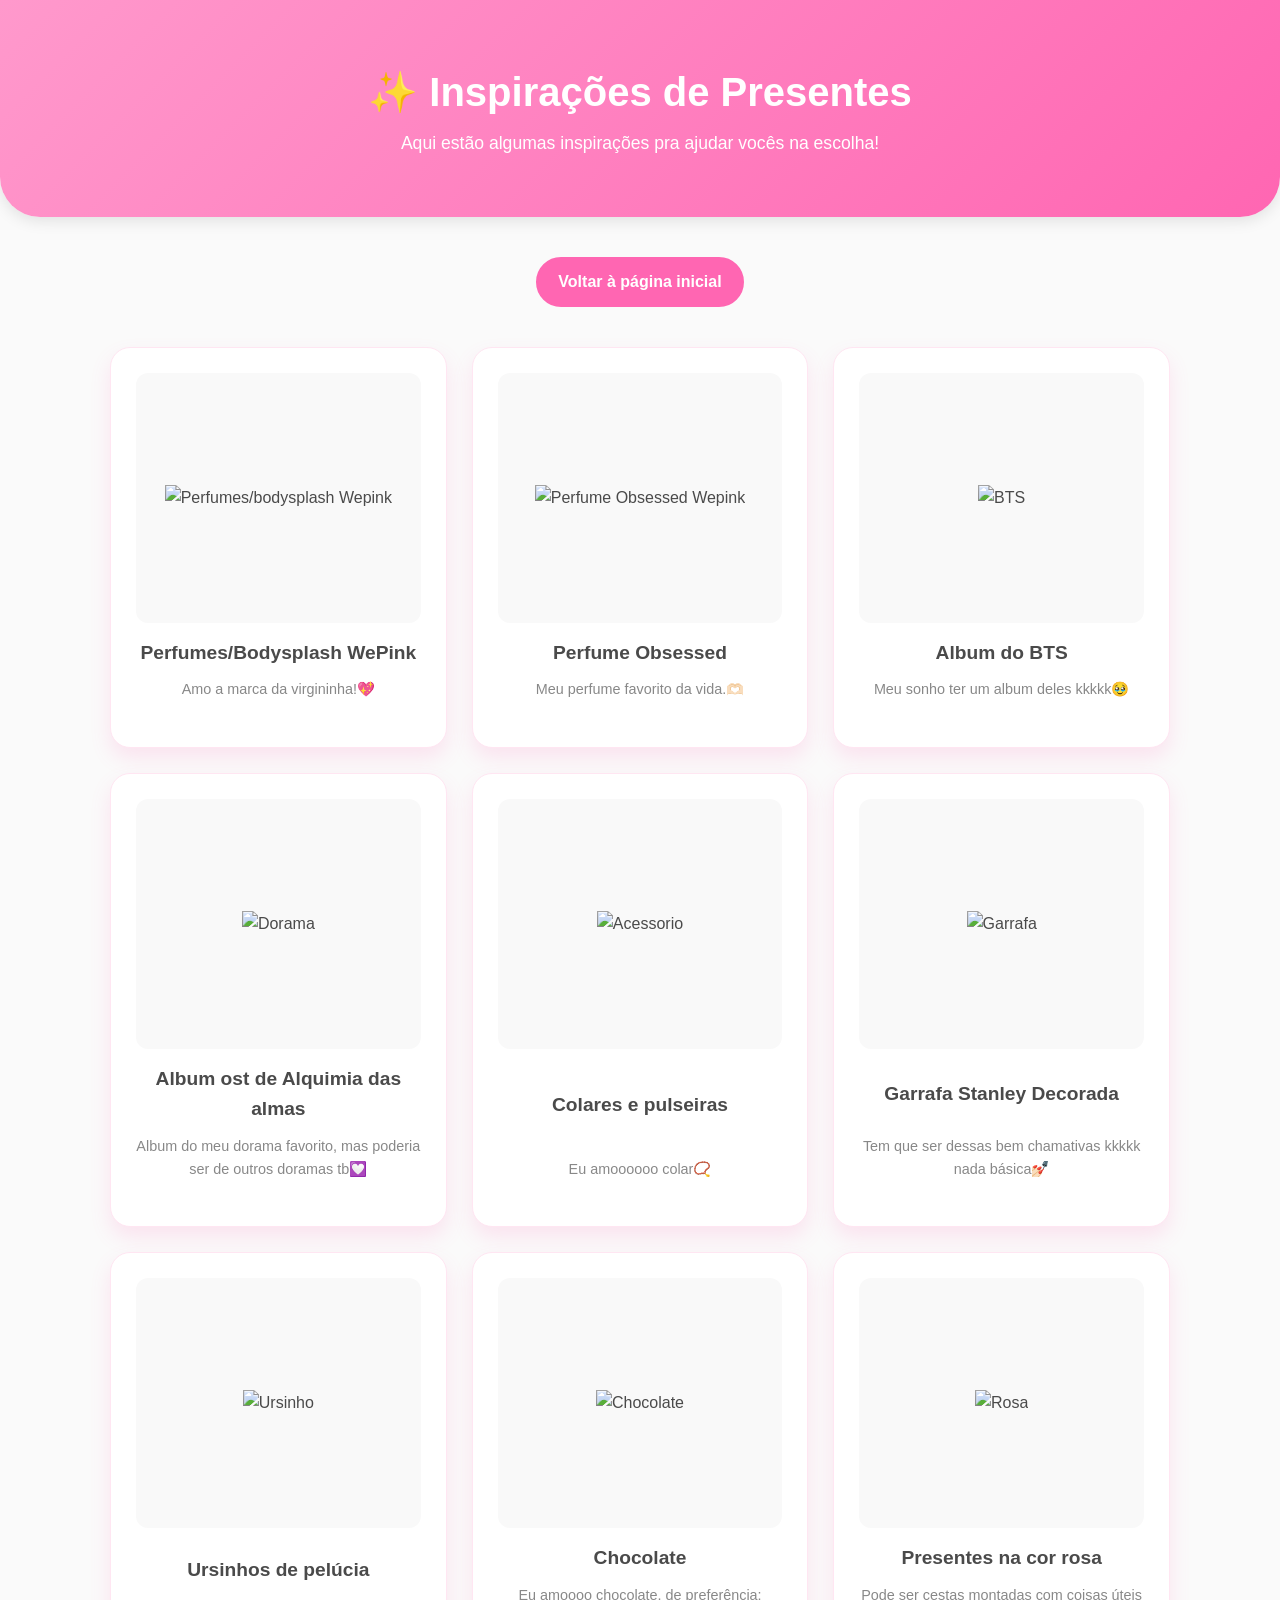
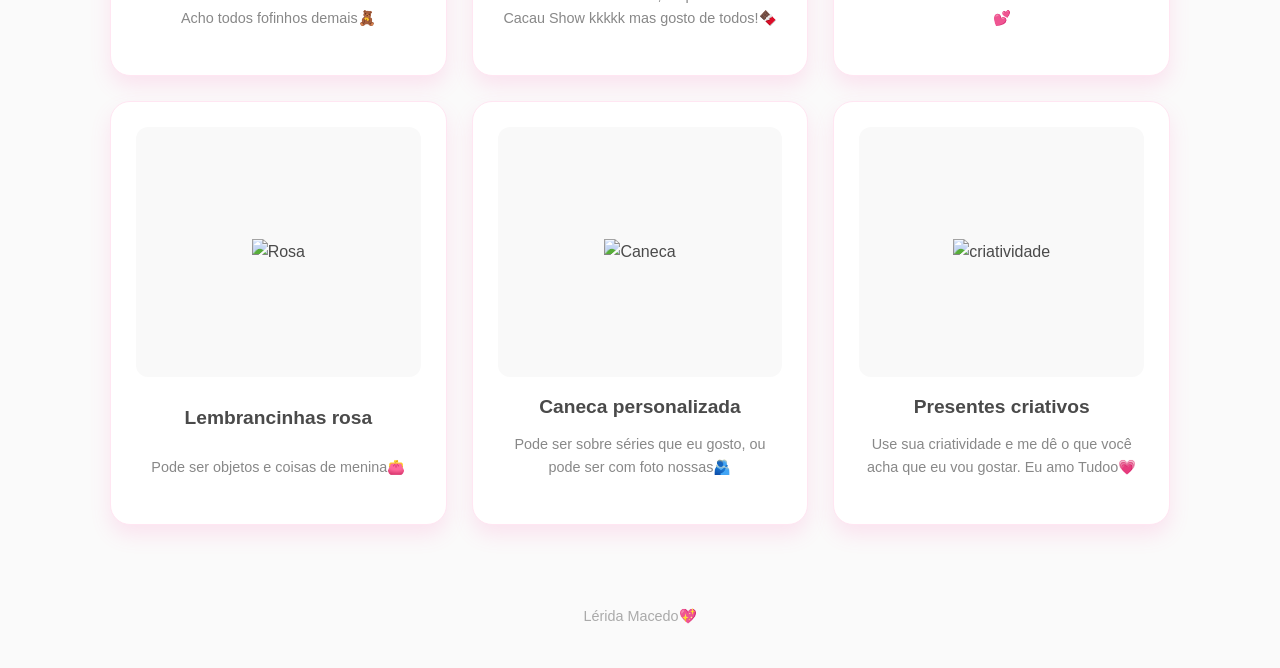
==== inspiracoes.html @ 5ada5a1e "Primeiro commit do meu site" ====
<!DOCTYPE html>
<html lang="pt-br">
<head>
    <meta charset="UTF-8">
    <meta name="viewport" content="width=device-width, initial-scale=1.0">
    <title>Glamour Shop: Inspirações de Presentes</title>
    <link rel="stylesheet" href="style.css">
    <!-- Ícones modernos -->
    <link rel="stylesheet" href="https://cloudflare.com">
</head>
<body>

    <header class="header">
        <div class="header-content">
            <h1>✨ Inspirações de Presentes</h1>
            <p class="subtitle">Aqui estão algumas inspirações pra ajudar vocês na escolha! </p>
        </div>
    </header>

    <main class="container">
        
        <!-- Botão Voltar centralizado e estilizado -->
        <div style="text-align: center; margin-bottom: 40px;">
            <a href="index.html" class="filter-btn active" style="text-decoration: none; display: inline-block;">
                <i class="fa-solid fa-arrow-left"></i> Voltar à página inicial
            </a>
        </div>

        <!-- Galeria de Imagens Organizada -->
        <section class="gift-grid">
            
            <!-- Item 1: Perfumes wepink -->
            <div class="gift-card">
                <div class="gallery-img-container">
                    <img src="https://encrypted-tbn0.gstatic.com/images?q=tbn:ANd9GcSU02eppX3LqnpCR_ohVnQydG4BVLMeL42Wd9ThbJ0Wkg&s=10" alt="Perfumes/bodysplash Wepink">
                </div>
                <div class="gift-title" style="margin-top: 15px;">Perfumes/Bodysplash WePink</div>
                <div class="gift-desc">Amo a marca da virgininha!💖</div>
            </div>

            <!-- Item 2: Perfume Obsessed -->
            <div class="gift-card">
                <div class="gallery-img-container">
                    <img src="https://encrypted-tbn0.gstatic.com/images?q=tbn:ANd9GcQll4DRLGsiTio1l7vwpByut7HWndKeCEqYOrTREvGO_w&s" alt="Perfume Obsessed Wepink">
                </div>
                <div class="gift-title" style="margin-top: 15px;">Perfume Obsessed</div>
                <div class="gift-desc">Meu perfume favorito da vida.🫶🏻</div>
            </div>

             <!-- Item 3: BTS -->
            <div class="gift-card">
                <div class="gallery-img-container">
                    <img src="https://encrypted-tbn0.gstatic.com/images?q=tbn:ANd9GcQHtzWJ0aHhsOt_JLNNRKF0NSUFIGXjtZ1YrVKGlwg-ow&s=10" alt="BTS">
                </div>
                <div class="gift-title" style="margin-top: 15px;">Album do BTS</div>
                <div class="gift-desc">Meu sonho ter um album deles kkkkk🥹</div>
            </div>

            <!-- Item 4: Dorama -->
            <div class="gift-card">
                <div class="gallery-img-container">
                    <img src="https://encrypted-tbn0.gstatic.com/images?q=tbn:ANd9GcRQ2LDDpeAqE8iBGJFNAKbHVL530oEFJ8mn9IW37eB0Sg&s=10" alt="Dorama">
                </div>
                <div class="gift-title" style="margin-top: 15px;">Album ost de Alquimia das almas</div>
                <div class="gift-desc">Album do meu dorama favorito, mas poderia ser de outros doramas tb💟</div>
            </div>

            <!-- Item 5: Acessorio -->
            <div class="gift-card">
                <div class="gallery-img-container">
                    <img src="https://encrypted-tbn0.gstatic.com/images?q=tbn:ANd9GcTfKH9zEumdU0hccnwq3dsdeTOG1b5L5dzpxxFJ_YIKmQ&s=10" alt="Acessorio">
                </div>
                <div class="gift-title" style="margin-top: 15px;">Colares e pulseiras</div>
                <div class="gift-desc">Eu amoooooo colar📿</div>
            </div>

            <!-- Item 6: Garrafa -->
            <div class="gift-card">
                <div class="gallery-img-container">
                    <img src="https://encrypted-tbn0.gstatic.com/images?q=tbn:ANd9GcQX4tC008SdJIZwNi2blqw-i2xynJTVbEScBh2tbNERoaMa3u3KzD5yk6E&s=10" alt="Garrafa">
                </div>
                <div class="gift-title" style="margin-top: 15px;">Garrafa Stanley Decorada</div>
                <div class="gift-desc">Tem que ser dessas bem chamativas kkkkk nada básica💅🏻</div>
            </div>

             <!-- Item 7: Ursinho -->
            <div class="gift-card">
                <div class="gallery-img-container">
                    <img src="https://http2.mlstatic.com/D_NQ_NP_2X_731207-MLB95587176965_102025-F-kit-50-ursos-de-pelucia-sortidos-para-grua-2225cm-medio.webp" alt="Ursinho">
                </div>
                <div class="gift-title" style="margin-top: 15px;">Ursinhos de pelúcia</div>
                <div class="gift-desc">Acho todos fofinhos demais🧸</div>
            </div>

            <!-- Item 8: Chocolate -->
            <div class="gift-card">
                <div class="gallery-img-container">
                    <img src="https://encrypted-tbn0.gstatic.com/images?q=tbn:ANd9GcQQnHu4pUFbRrixgen3mX3JpazNy6wnjap0vNuz35BVqA&s=10" alt="Chocolate">
                </div>
                <div class="gift-title" style="margin-top: 15px;">Chocolate</div>
                <div class="gift-desc">Eu amoooo chocolate, de preferência: Cacau Show kkkkk mas gosto de todos!🍫</div>
            </div>

            <!-- Item 9: Rosa -->
            <div class="gift-card">
                <div class="gallery-img-container">
                    <img src="https://encrypted-tbn0.gstatic.com/images?q=tbn:ANd9GcRgqR4UmgqIy9rMGMgfW5fVg0VadPgsZyrLGa9gNml1zw&s=10" alt="Rosa">
                </div>
                <div class="gift-title" style="margin-top: 15px;">Presentes na cor rosa</div>
                <div class="gift-desc">Pode ser cestas montadas com coisas úteis💕</div>
            </div>

            <!-- Item 10: Rosa -->
            <div class="gift-card">
                <div class="gallery-img-container">
                    <img src=" https://encrypted-tbn0.gstatic.com/images?q=tbn:ANd9GcSc4IFQ2GWS9HACi9JIgmR9tgoztIBBtTnvGE-78SKBeg&s=10" alt="Rosa">
                </div>
                <div class="gift-title" style="margin-top: 15px;">Lembrancinhas rosa</div>
                <div class="gift-desc">Pode ser objetos e coisas de menina👛</div>
            </div>

            <!-- Item 11: Caneca -->
            <div class="gift-card">
                <div class="gallery-img-container">
                    <img src="https://encrypted-tbn0.gstatic.com/images?q=tbn:ANd9GcRwwANedSHy1yNkPxv7owFPM2v0jl23e5IlMOzkUX8lLA&s=10" alt="Caneca">
                </div>
                <div class="gift-title" style="margin-top: 15px;">Caneca personalizada</div>
                <div class="gift-desc">Pode ser sobre séries que eu gosto, ou pode  ser com foto nossas🫂</div>
            </div>

            <!-- Item 12: criatividade -->
            <div class="gift-card">
                <div class="gallery-img-container">
                    <img src="https://encrypted-tbn0.gstatic.com/images?q=tbn:ANd9GcSannxFFITaUNjN8EqSgN2jmgr99eOTpDdGMDldM_-z1Q&s=10" alt="criatividade">
                </div>
                <div class="gift-title" style="margin-top: 15px;">Presentes criativos</div>
                <div class="gift-desc">Use sua criatividade e me dê o que você acha que eu vou gostar. Eu amo Tudoo💗</div>
            </div>

        </section>

    </main>

    <footer>
        <p>Lérida Macedo💖</p>
    </footer>

</body>
</html>
---- style.css ----
@import url('https://googleapis.com');

:root {
    --primary-color: #ff66b2; /* Rosa Principal */
    --secondary-color: #ff3399; /* Rosa Escuro */
    --light-pink: #fff0f5; /* Rosa bem clarinho para fundos */
    --text-color: #4a4a4a;
    --card-shadow: 0 10px 20px rgba(255, 102, 178, 0.15);
}

* {
    margin: 0;
    padding: 0;
    box-sizing: border-box;
    font-family: 'Poppins', sans-serif;
}

body {
    background-color: #fafafa;
    color: var(--text-color);
    line-height: 1.6;
}

/* Header */
.header {
    background: linear-gradient(135deg, #ff99cc 0%, var(--primary-color) 100%);
    color: white;
    padding: 60px 20px;
    text-align: center;
    border-bottom-left-radius: 40px;
    border-bottom-right-radius: 40px;
    box-shadow: 0 4px 15px rgba(0,0,0,0.1);
}

.header-content {
    max-width: 700px;
    margin: 0 auto;
}

.profile-badge {
    background: rgba(255, 255, 255, 0.2);
    display: inline-block;
    padding: 6px 15px;
    border-radius: 20px;
    font-size: 0.9rem;
    font-weight: 600;
    margin-bottom: 15px;
}

.header h1 {
    font-size: 2.5rem;
    margin-bottom: 5px;
    font-weight: 700;
}

.header h2 {
    font-size: 1.8rem;
    font-weight: 300;
    opacity: 0.9;
    margin-bottom: 20px;
}

.subtitle {
    font-size: 1.1rem;
    font-weight: 300;
}

/* Container */
.container {
    max-width: 1100px;
    margin: 40px auto;
    padding: 0 20px;
}

/* Filtros */
.filters {
    display: flex;
    justify-content: center;
    gap: 10px;
    margin-bottom: 40px;
    flex-wrap: wrap;
}

.filter-btn {
    background: white;
    border: 2px solid var(--light-pink);
    padding: 10px 20px;
    border-radius: 25px;
    cursor: pointer;
    font-weight: 600;
    color: var(--primary-color);
    transition: all 0.3s ease;
}

.filter-btn.active, .filter-btn:hover {
    background: var(--primary-color);
    color: white;
    border-color: var(--primary-color);
}

/* Grid de Presentes */
.gift-grid {
    display: grid;
    grid-template-columns: repeat(auto-fill, minmax(280px, 1fr));
    gap: 25px;
    margin-bottom: 5px;
}

.gift-card {
    background: white;
    border-radius: 20px;
    padding: 25px;
    text-align: center;
    box-shadow: var(--card-shadow);
    transition: transform 0.3s ease;
    display: flex;
    flex-direction: column;
    justify-content: space-between;
    position: relative;
    border: 1px solid #ffe6f2;
}

.gift-card:hover {
    transform: translateY(-5px);
}

.gift-icon {
    font-size: 3rem;
    color: var(--primary-color);
    margin-bottom: 15px;
}

.gift-title {
    font-size: 1.2rem;
    font-weight: 600;
    margin-bottom: 10px;
}

.gift-desc {
    font-size: 0.9rem;
    color: #888;
    margin-bottom: 20px;
}

.reserve-btn {
    background: var(--primary-color);
    color: white;
    border: none;
    padding: 12px;
    border-radius: 12px;
    font-weight: 600;
    cursor: pointer;
    width: 100%;
    transition: background 0.3s;
}

.reserve-btn:hover {
    background: var(--secondary-color);
}

.reserve-btn.reserved {
    background: #ccc;
    color: #666;
    cursor: not-allowed;
}

/* Pix e Inspiração */
.pix-section, .inspiration-section {
    background: white;
    border-radius: 20px;
    padding: 30px;
    text-align: center;
    box-shadow: var(--card-shadow);
    margin-top: 40px;
}

.pix-box {
    background: var(--light-pink);
    padding: 15px;
    border-radius: 12px;
    display: inline-block;
    margin-top: 15px;
    border: 1px dashed var(--primary-color);
}

.pinterest-btn {
    display: inline-block;
    background: #bd081c;
    color: white;
    padding: 12px 25px;
    border-radius: 25px;
    text-decoration: none;
    font-weight: 600;
    margin-top: 15px;
    transition: opacity 0.3s;
}

.pinterest-btn:hover {
    opacity: 0.9;
}

footer {
    text-align: center;
    padding: 40px 20px;
    color: #aaa;
    font-size: 0.9rem;
}

@media(max-width: 600px) {
    .header h1 { font-size: 2rem; }
    .header h2 { font-size: 1.4rem; }
}

/* Estilos para a Galeria de Fotos de Inspiração */
.gallery-img-container {
    width: 100%;
    height: 250px;
    border-radius: 12px;
    overflow: hidden;
    background-color: #f9f9f9;
    display: flex;
    align-items: center;
    justify-content: center;
}

.gallery-img-container img {
    max-width: 100%;
    max-height: 100%;
    object-fit: contain;
    transition: transform 0.3s ease;
}

.gallery-img-container img:hover {
    transform: scale(1.05);
}
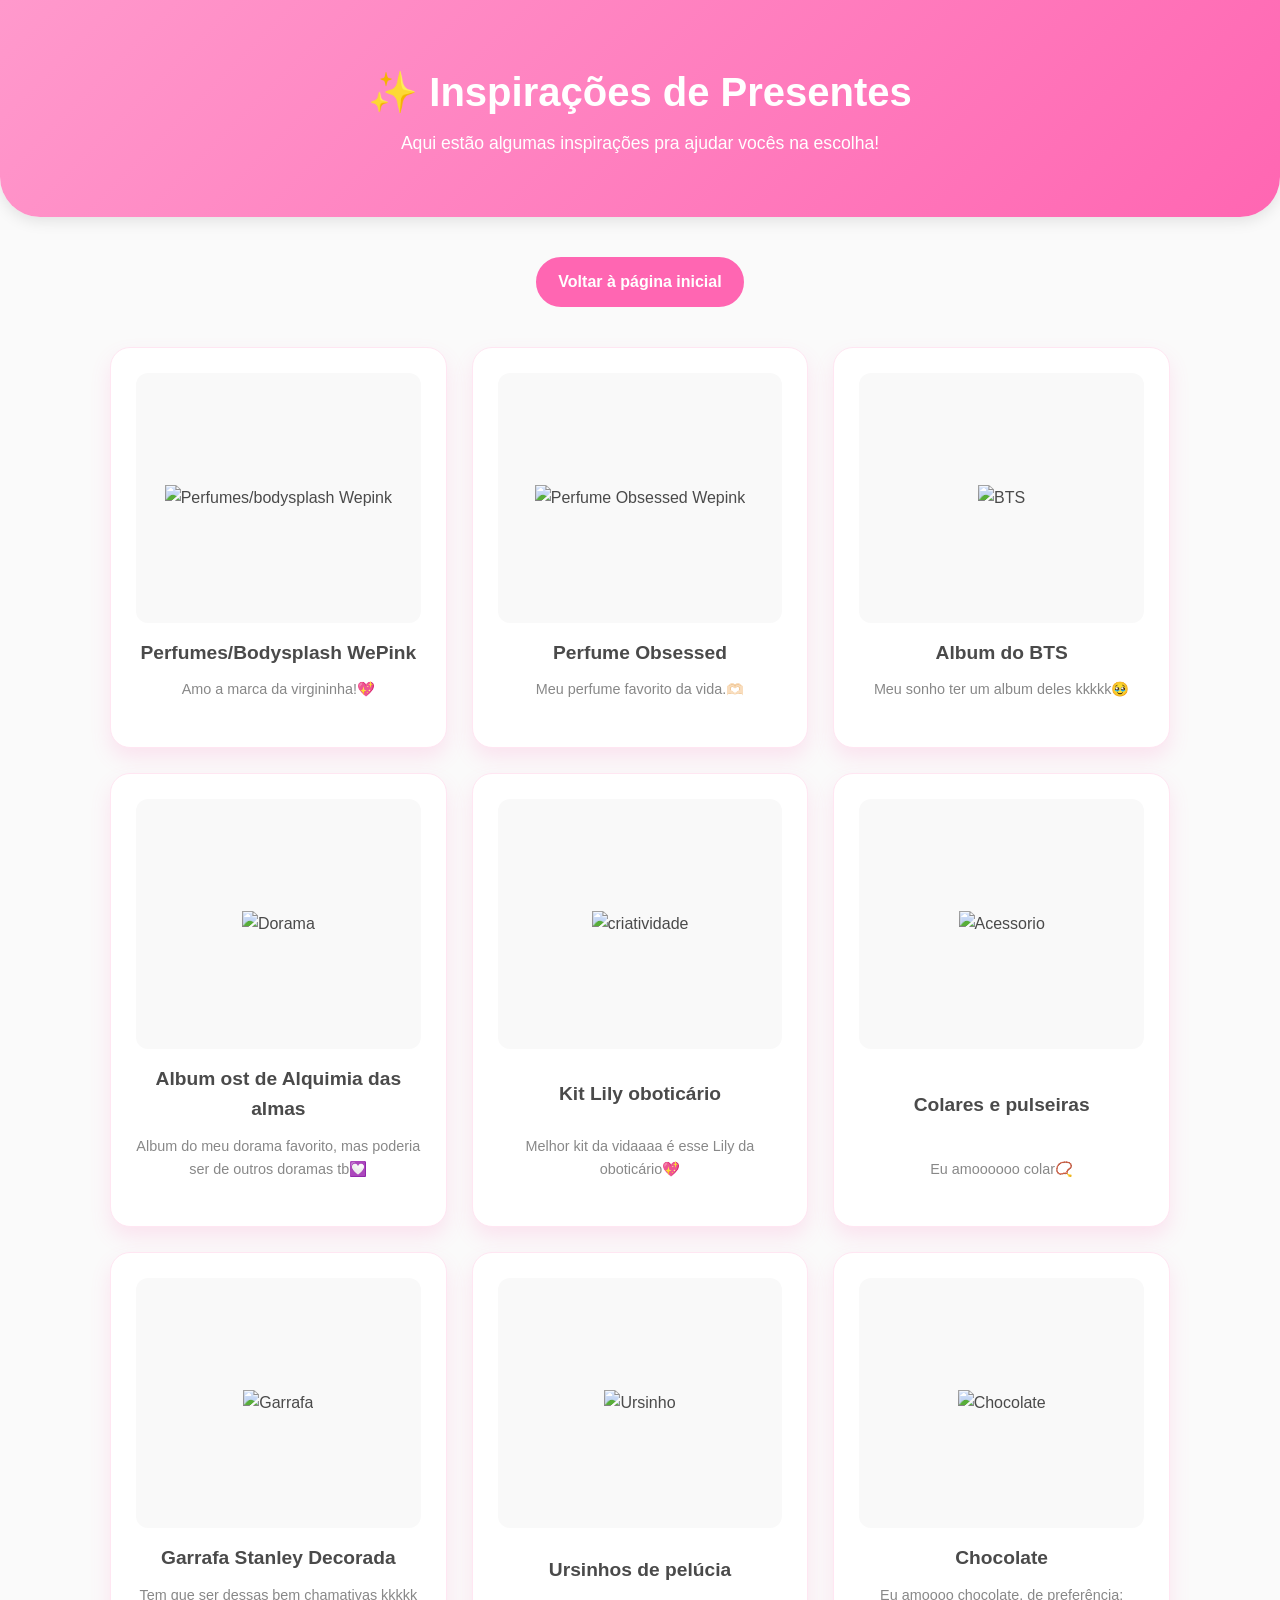
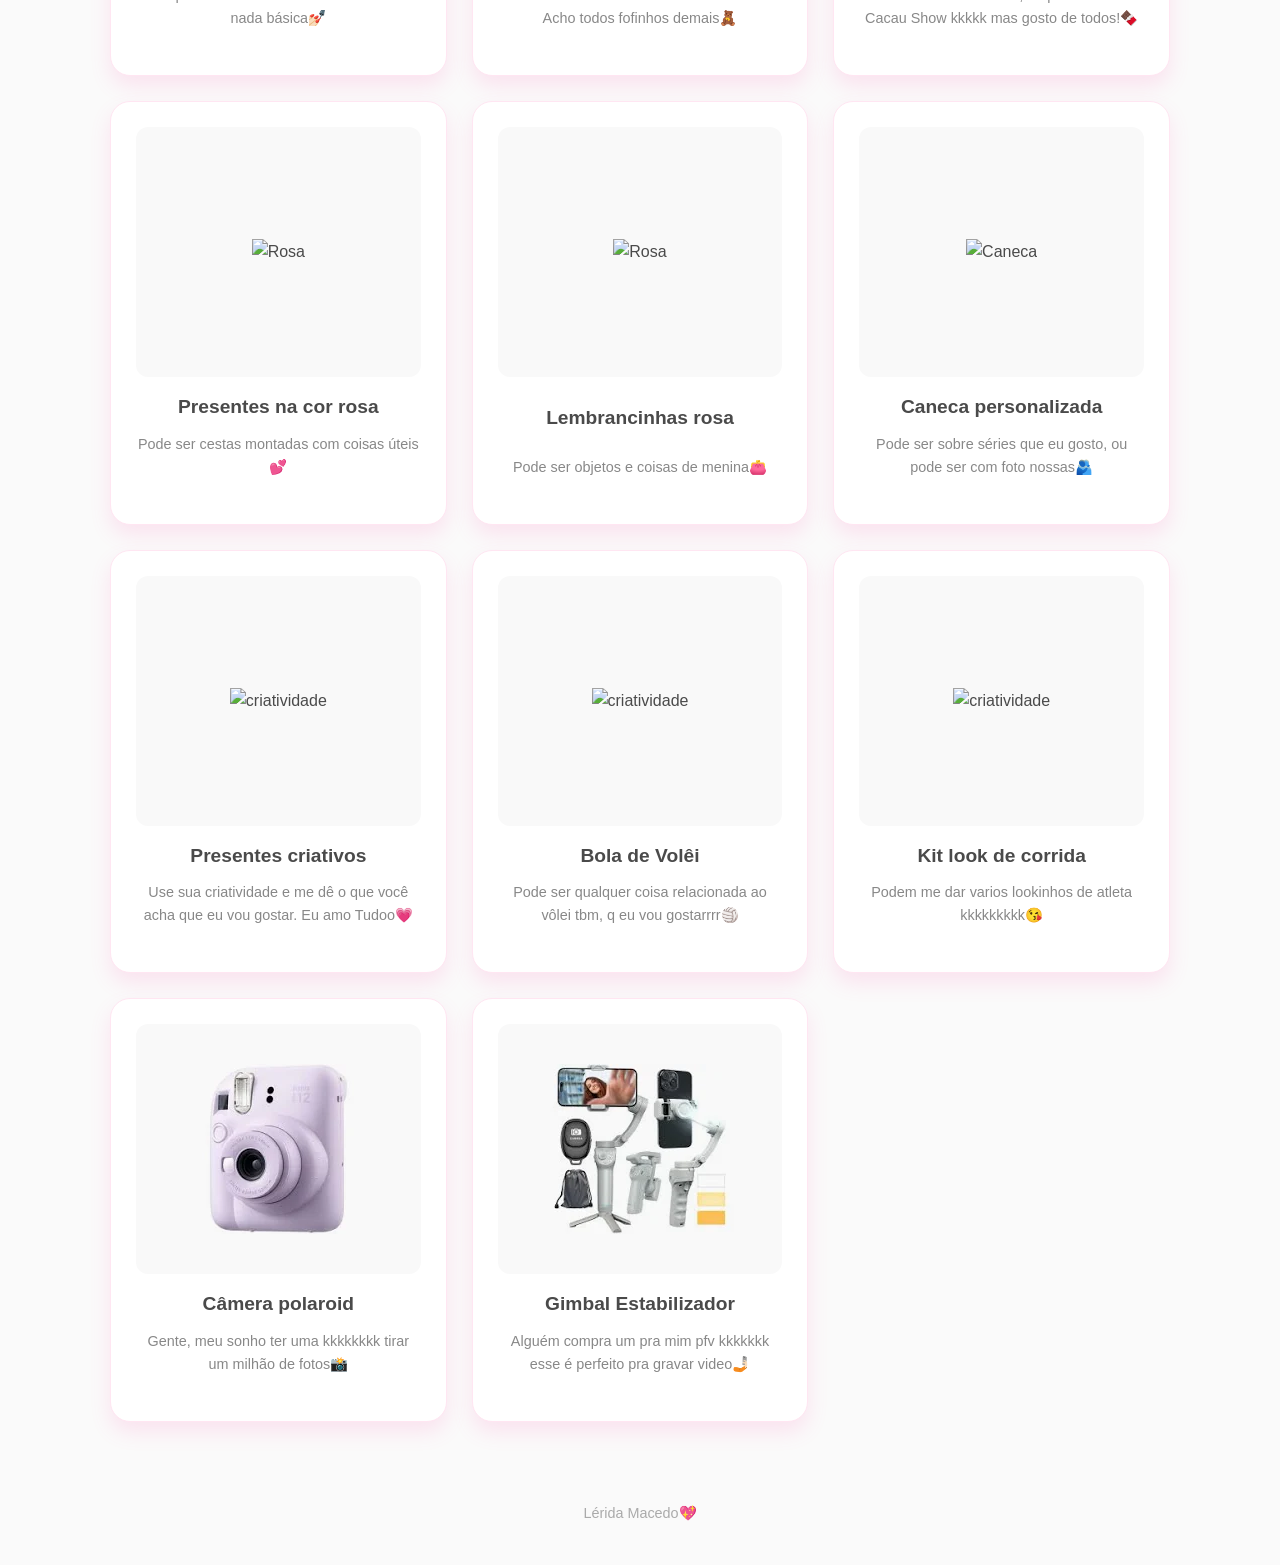
==== commit 775c526f: "Adição de itens de inspirações" ====
--- a/inspiracoes.html
+++ b/inspiracoes.html
@@ -3,7 +3,7 @@
 <head>
     <meta charset="UTF-8">
     <meta name="viewport" content="width=device-width, initial-scale=1.0">
-    <title>Glamour Shop: Inspirações de Presentes</title>
+    <title>Inspirações de Presentes</title>
     <link rel="stylesheet" href="style.css">
     <!-- Ícones modernos -->
     <link rel="stylesheet" href="https://cloudflare.com">
@@ -65,6 +65,15 @@
                 <div class="gift-desc">Album do meu dorama favorito, mas poderia ser de outros doramas tb💟</div>
             </div>
 
+            <!-- Item 15: Kit Lilly oboticário -->
+            <div class="gift-card">
+                <div class="gallery-img-container">
+                    <img src=" https://encrypted-tbn2.gstatic.com/shopping?q=tbn:ANd9GcSt9R93ORp7X75wvnEP7UNRHy-nkuxlZj9oqX20HJ3Rj_rvSjOR4ilPtoV2jNi6xbGgNRZ_Y4bPpFg3Mv0x9Z61RurgTYqZZb_GZpo_51Ql29r1uehHHV3IluNYjxyZkVNy293Vr6k&usqp=CAc" alt="criatividade">
+                </div>
+                <div class="gift-title" style="margin-top: 15px;">Kit Lily oboticário</div>
+                <div class="gift-desc">Melhor kit da vidaaaa é esse Lily da oboticário💖</div>
+            </div>
+            
             <!-- Item 5: Acessorio -->
             <div class="gift-card">
                 <div class="gallery-img-container">
@@ -137,6 +146,42 @@
                 <div class="gift-desc">Use sua criatividade e me dê o que você acha que eu vou gostar. Eu amo Tudoo💗</div>
             </div>
 
+            <!-- Item 13: Bola de Volêi -->
+            <div class="gift-card">
+                <div class="gallery-img-container">
+                    <img src="https://encrypted-tbn0.gstatic.com/images?q=tbn:ANd9GcRyHYJhLKKbjMMYHm9uh6dm0KQKAdVY0wmPgUZTNBtaRQ&s=10" alt="criatividade">
+                </div>
+                <div class="gift-title" style="margin-top: 15px;">Bola de Volêi</div>
+                <div class="gift-desc">Pode ser qualquer coisa relacionada ao vôlei tbm, q eu vou gostarrrr🏐</div>
+            </div>
+
+            <!-- Item 14: Kit de corrida -->
+            <div class="gift-card">
+                <div class="gallery-img-container">
+                    <img src="https://http2.mlstatic.com/D_NQ_NP_2X_895449-MLB111538760239_052026-F-kit-3-peca-fitness-roupa-academia-legging--cropped--regata.webp" alt="criatividade">
+                </div>
+                <div class="gift-title" style="margin-top: 15px;">Kit look de corrida</div>
+                <div class="gift-desc">Podem me dar varios lookinhos de atleta kkkkkkkkk😘</div>
+            </div>
+
+            <!-- Item 16: Camera polaroid -->
+            <div class="gift-card">
+                <div class="gallery-img-container">
+                    <img src="[data-uri]" alt="criatividade">
+                </div>
+                <div class="gift-title" style="margin-top: 15px;">Câmera polaroid</div>
+                <div class="gift-desc">Gente, meu sonho ter uma kkkkkkkk tirar um milhão de fotos📸</div>
+            </div>
+
+             <!-- Item 17: Gimbal -->
+            <div class="gift-card">
+                <div class="gallery-img-container">
+                    <img src="[data-uri]" alt="Gimbal Estabilizador">
+                </div>
+                <div class="gift-title" style="margin-top: 15px;">Gimbal Estabilizador</div>
+                <div class="gift-desc">Alguém compra um pra mim pfv kkkkkkk esse é perfeito pra gravar video🤳🏻</div>
+            </div>
+
         </section>
 
     </main>
